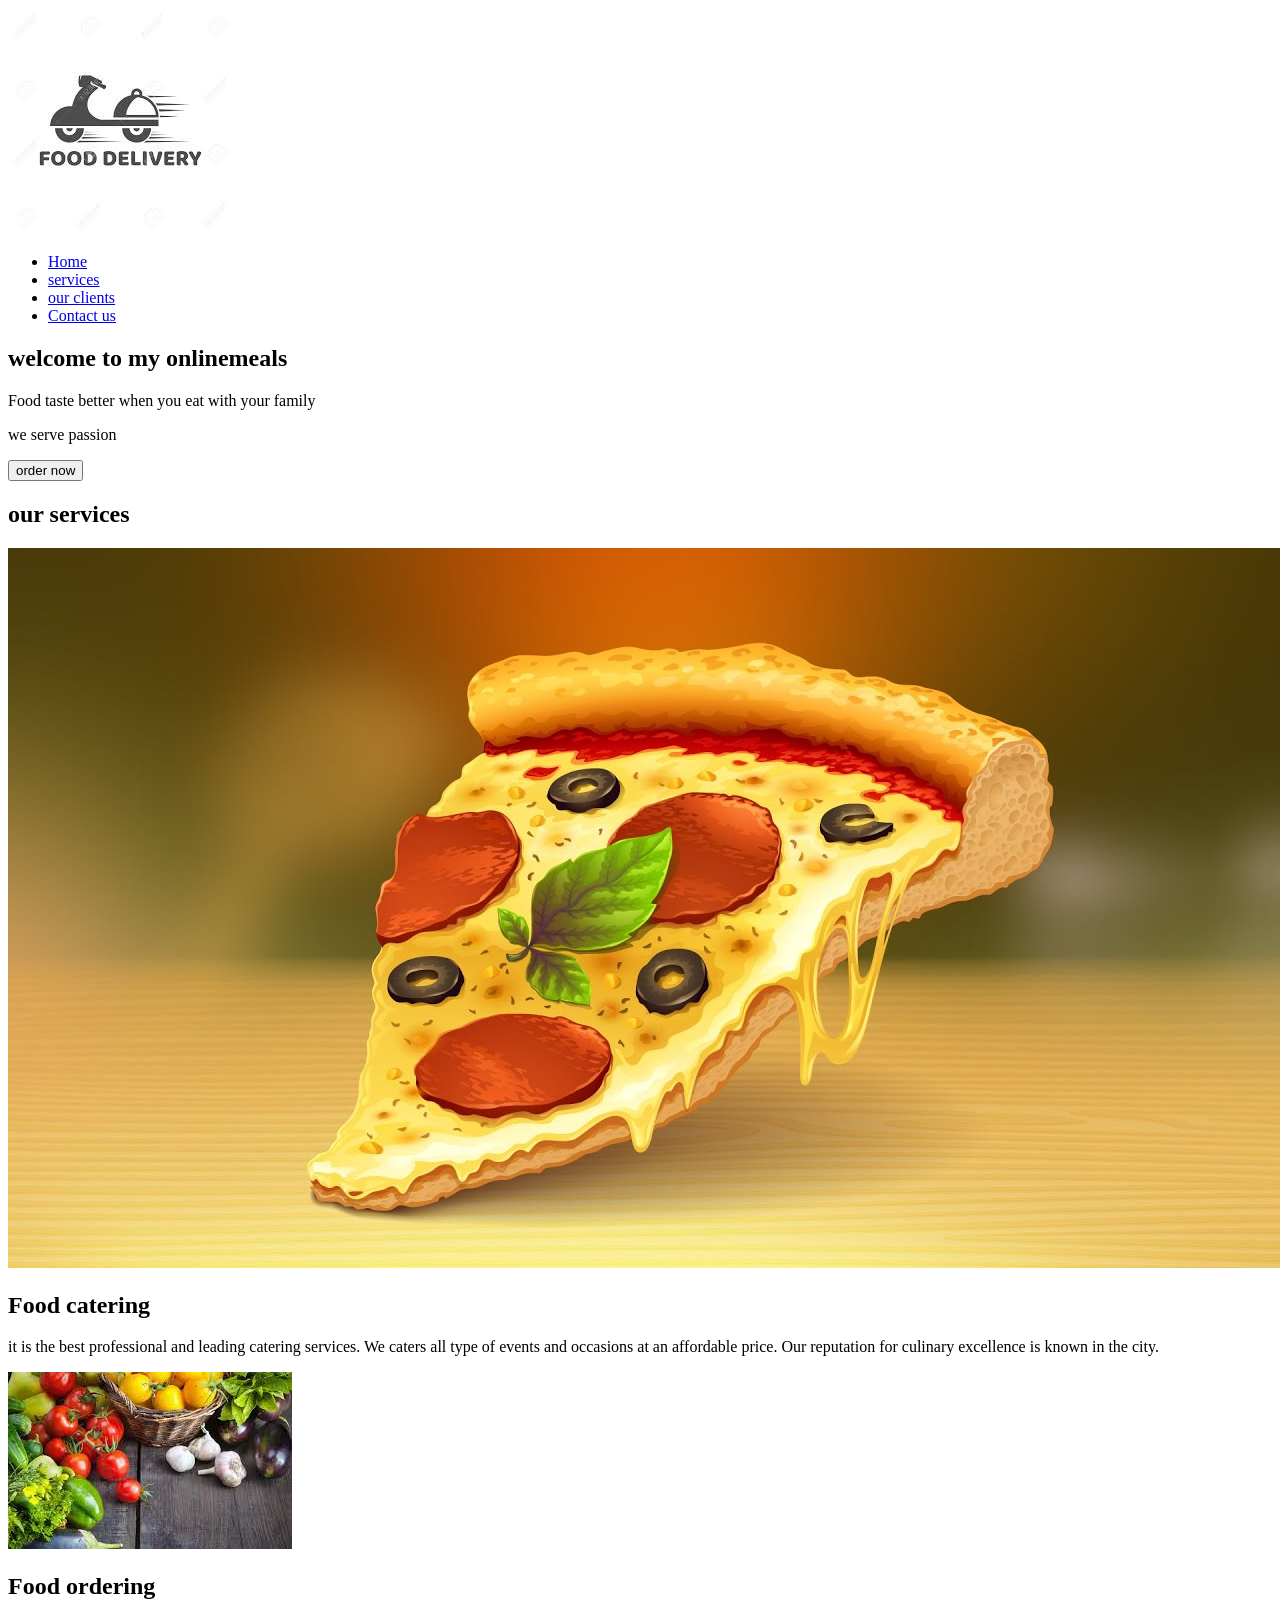
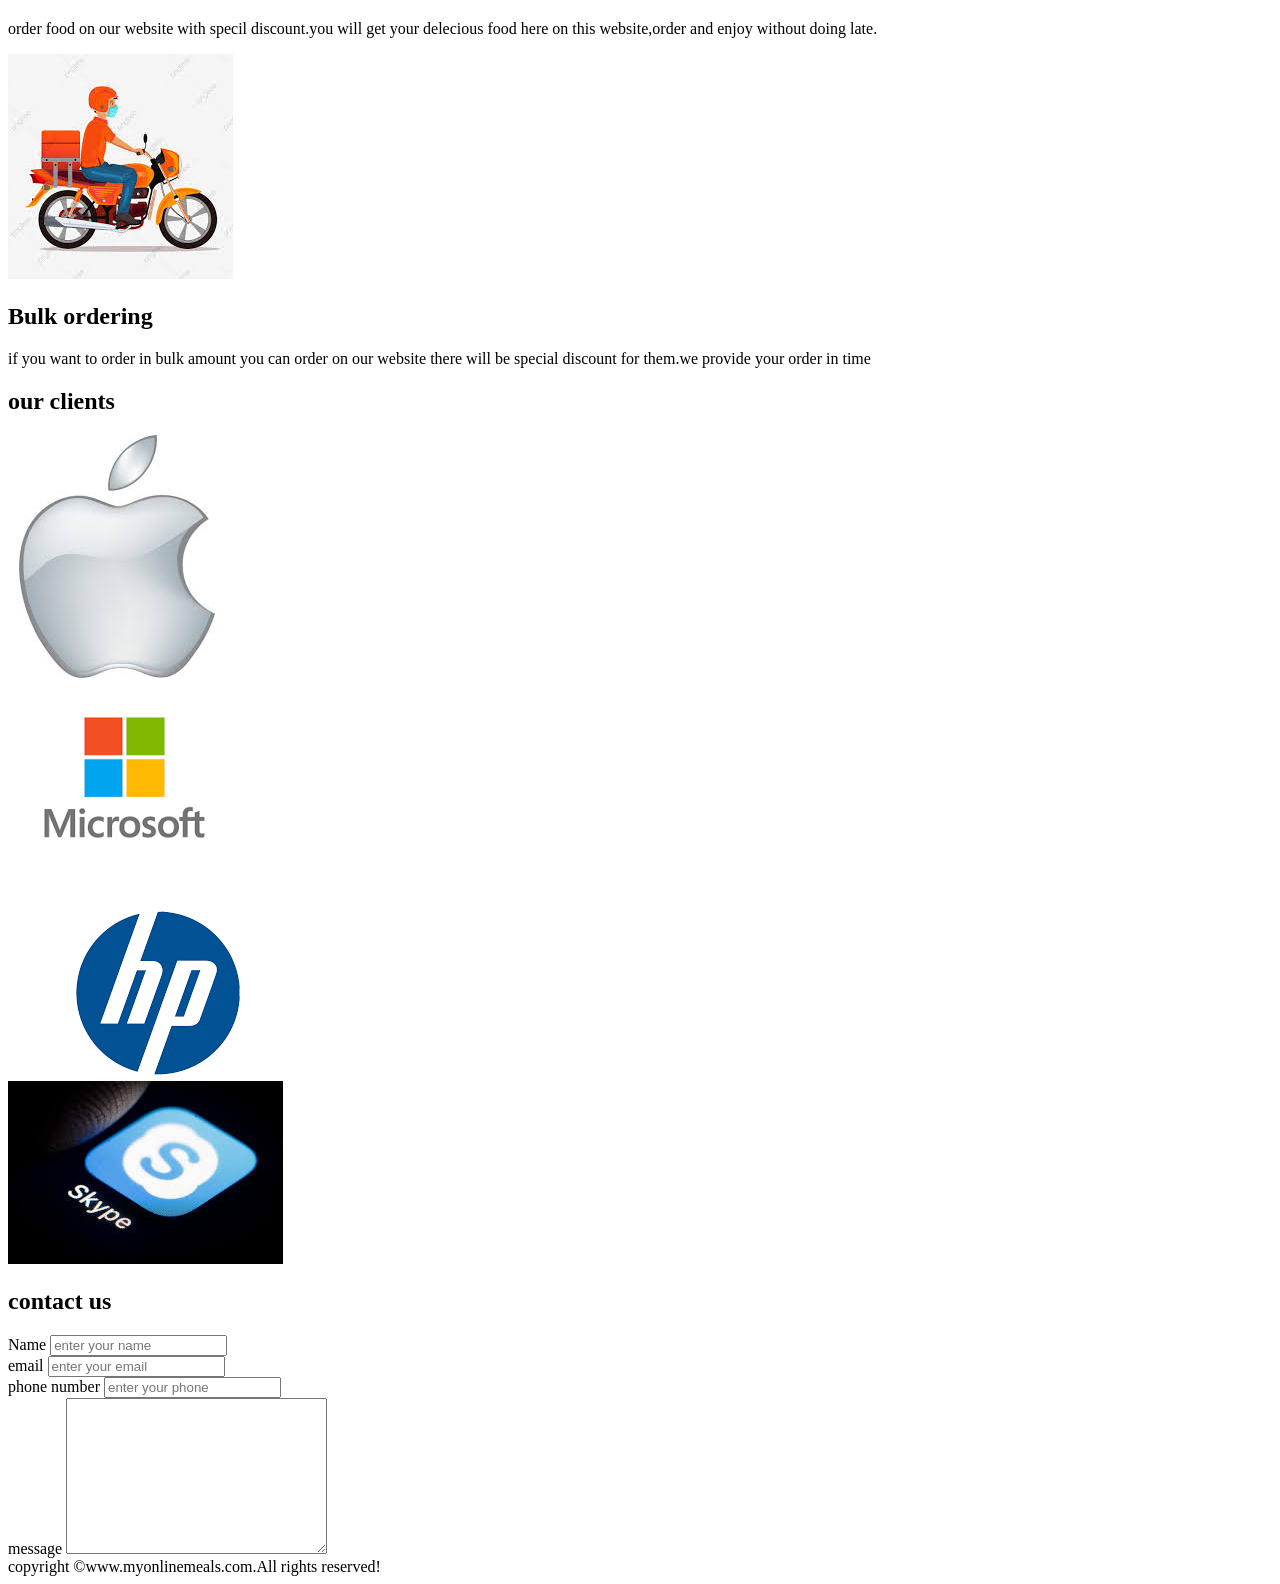
==== fooddeliverwebsite.html @ 108c6133 "Add files via upload" ====
<!DOCTYPE html>
<html lang="en">

<head>
    <meta charset="UTF-8">
    <meta http-equiv="X-UA-Compatible" content="IE=edge">
    <meta name="viewport" content="width=device-width, initial-scale=1.0">
    <title>Best online food delivery services in india|myonlinemeals.com</title>
    <link rel="stylesheet" href="C:\Users\Asus\Desktop\css project-2\style.css">
    <link rel="stylesheet" media="screen and (max-width:680px)" href="C:\Users\Asus\Desktop\css project-2\phone.css">
    <link rel="preconnect" href="https://fonts.gstatic.com">
    <link href="https://fonts.googleapis.com/css2?family=Baloo+Bhai+2&display=swap" rel="stylesheet">

</head>

<body>
    <nav id="navbar">
        <!--navbar to ek hi hota h n to class dene ki kya jaroorat h-->
        <div id="logo">
            <img src="logo2.jpg" alt="myonlinemeals.com">
        </div>
        <ul>
            <li class="item"><a href="#home">Home</a></li>
            <!--li.item{<a>}*4-->
            <li class="item"><a href="#services-container">services</a></li>
            <li class="item"><a href="#client-section">our clients</a></li>
            <li class="item"><a href="#contact">Contact us</a></li>
        </ul>
    </nav>
    <section id="home">
        <h1 class="h-primary">welcome to my onlinemeals</h1>
        <p>Food taste better when you eat with your family
        </p>
        <p>we serve passion</p>
        <button class="btn"> order now</button>
    </section>
    <section id="services-container">
        <h1 class="h-primary center">our services</h1>
        <div id="services">
            <div class="box">
                <img src="pizzzzzzaa.jpg" alt="">
                <h2 class="h-secondary center">Food catering</h2>
                <p class="center">it is the best professional and leading catering services. 
                    We caters all type of events and occasions at an affordable price.
                     Our reputation for culinary excellence is known in the city.
                </p>
            </div>
            <div class="box">
                <img src="vegetable.jpg" alt="">
                <h2 class="h-secondary center">Food ordering</h2>
                <p class="center">order food on our website with specil discount.you will get 
                    your delecious food here on this website,order and enjoy without doing late.
                </p>
            </div>
            <div class="box">
                <img src="deliveryboy.jpg" alt="">
                <h2 class="h-secondary center">Bulk ordering</h2>
                <p class="center">if you want to order in bulk amount you can order on our website there will be special discount
                    for them.we provide your order in time </p>
            </div>
        </div>
    </section>
    <section id="client-section">
        <h1 class="h-primary center">our clients</h1>
        <div id="clients">
            <div class="client-item">
                <img src="applelogo.jpg" alt="our client">
            </div>
            <div class="client-item">
                <img src="download.png" alt="our client">
            </div>
            <div class="client-item">
                <img src="hp.jpg" alt="our client">
            </div>
            <div class="client-item">
                <img src="images (1).jpg" alt="our client">
            </div>
        </div>
    </section>
    <section id="contact">
        <h1 class="h-primary center">contact us</h1>
        <div id="contact-box">
            <form action="">
                <div class="form-group">
                    <label for="name">Name</label>
                    <input type="text" name="name" id="name" placeholder="enter your name">

                </div>
                <div class="form-group">
                    <label for="email">email</label>
                    <input type="email" name="name" id="email" placeholder="enter your email">

                </div>
                <div class="form-group">
                    <label for="phone">phone number</label>
                    <input type="phone" name="name" id="phone" placeholder="enter your phone">

                </div>
                <div class="form-group">
                    <label for="message">message</label>
                    <textarea name="message" id="message" cols="30" rows="10"></textarea>

                </div>
            </form>

        </div>
    </section>
    <footer>
        <div class="center">
            copyright &copy;www.myonlinemeals.com.All rights reserved!
        </div>
    </footer>

</body>

</html>
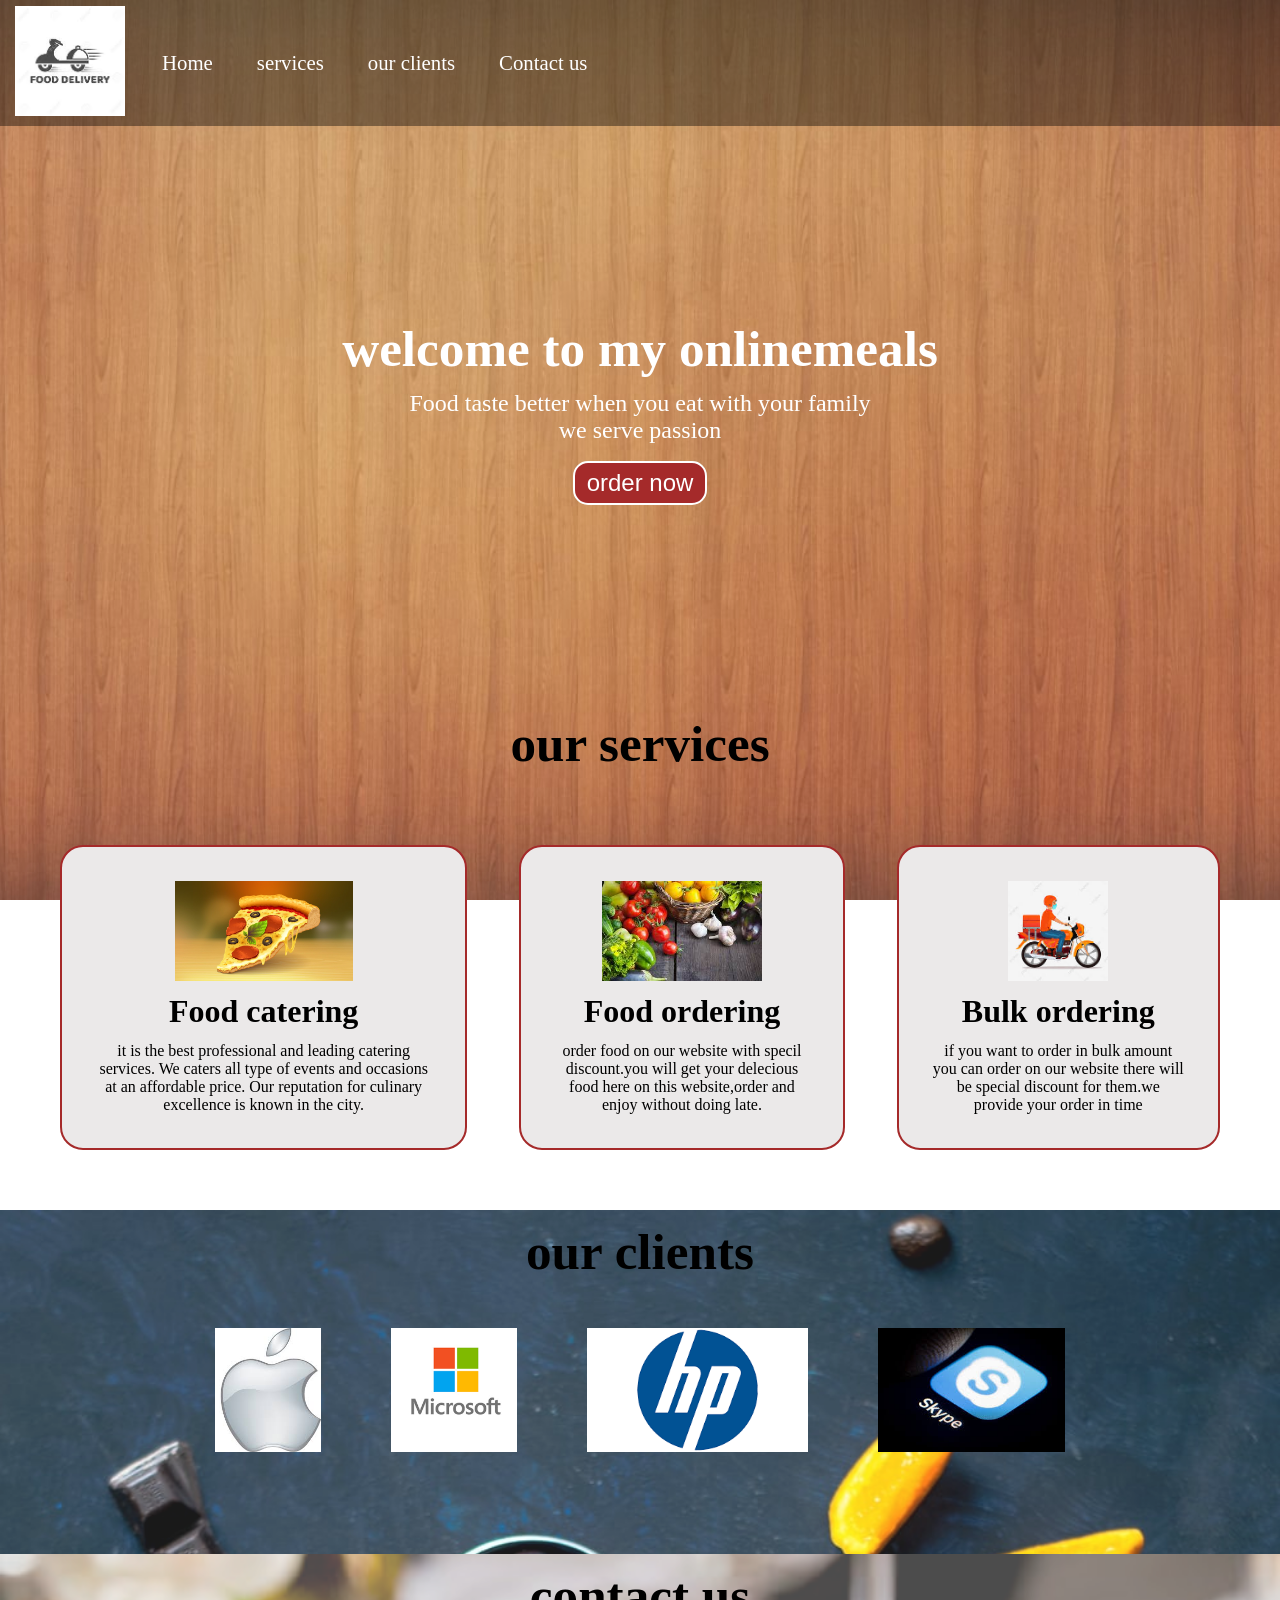
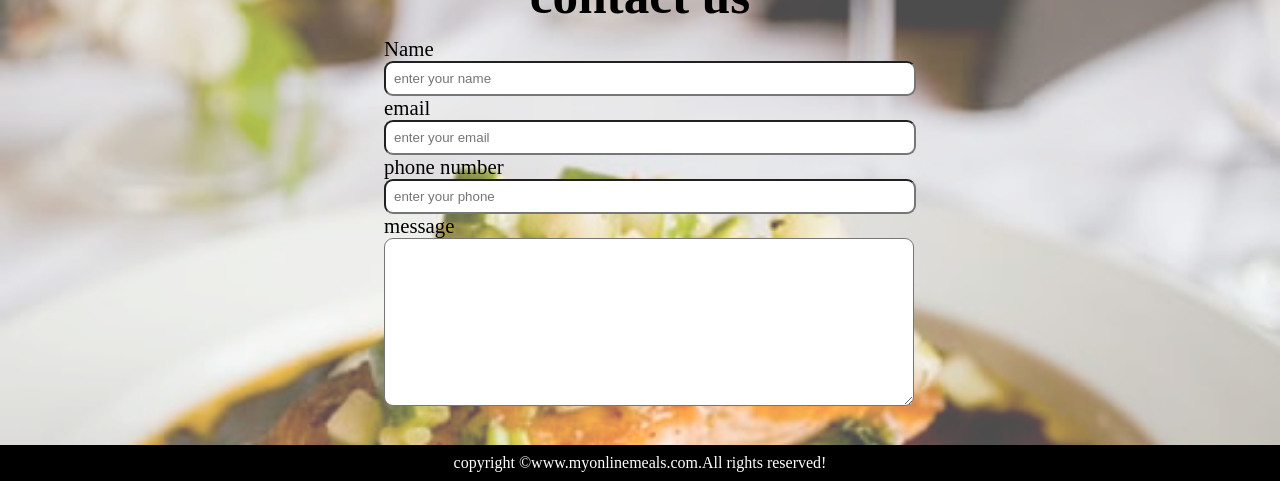
==== commit d3fdb2cb: "Update fooddeliverwebsite.html" ====
--- a/fooddeliverwebsite.html
+++ b/fooddeliverwebsite.html
@@ -6,8 +6,8 @@
     <meta http-equiv="X-UA-Compatible" content="IE=edge">
     <meta name="viewport" content="width=device-width, initial-scale=1.0">
     <title>Best online food delivery services in india|myonlinemeals.com</title>
-    <link rel="stylesheet" href="C:\Users\Asus\Desktop\css project-2\style.css">
-    <link rel="stylesheet" media="screen and (max-width:680px)" href="C:\Users\Asus\Desktop\css project-2\phone.css">
+    <link rel="stylesheet" href="style.css">
+    <link rel="stylesheet" media="screen and (max-width:680px)" href="phone.css">
     <link rel="preconnect" href="https://fonts.gstatic.com">
     <link href="https://fonts.googleapis.com/css2?family=Baloo+Bhai+2&display=swap" rel="stylesheet">
 
@@ -113,4 +113,4 @@
 
 </body>
 
-</html>+</html>
--- a/style.css
+++ b/style.css
@@ -0,0 +1,213 @@
+/*css reset*/
+*{
+    margin: 0;
+    padding: 0;
+}
+html{
+    scroll-behavior: smooth;
+}
+/*css variables */
+:root{
+    --navbar-height:59px;
+}
+/*navigation bar*/
+#navbar{
+    display: flex;
+    align-items: center;
+    position: relative;/*position absolute krne se parent ke upar chla jaega nhi to relative krne se wo apna jagah lega  */ 
+    top: 0px;
+    position: sticky;
+    /*justify content:centre agr kr dete to jo bhi likhe h navbar ke andar centre me aa jata but nhi chaie */
+}
+   /*navigation bar:logo and image*/
+   #logo{
+      margin: 3px 10px;
+   }
+
+   #logo img{
+       height: 110px ;
+       margin: 3px 5px;
+   }
+   #navbar::before{
+    content: "";
+    background-color: black;
+    position: absolute;
+    top: 0px;
+    left: 0px;
+    height: 100%;
+    width: 100%;
+    z-index: -1;
+    opacity: 0.4;
+}
+   /*navigation bar: list styling*/
+   #navbar ul{
+       display: flex;
+   }
+ #navbar ul li{
+    /* color: white;*/
+     list-style: none;/*bidu bindu aate h nhi aenge*/
+     font-size: 1.3rem;
+     font-family: 'Baloo Bhai 2', cursive;
+
+ }
+ #navbar ul li a{
+     color: white;
+    display: block;/*it means element can sit in the next line if needed responsive bnane me madat*/
+    padding: 3px 22px;
+    border-radius: 20px;
+    text-decoration: none;/*underline chli jaegi*/
+    
+}
+#navbar ul li a:hover{
+    color: black;
+    background-color: white;
+   
+}
+/*home section*/
+#home{
+    display: flex;
+    flex-direction: column;
+     padding: 3px 45px;
+    height: 570px;
+    justify-content: center;
+    align-items: center;
+}
+#home::before{
+    content: "";
+    background:url("wood-wallpaper-laptop-345968.jpg") no-repeat center center/cover;
+    position: absolute;
+    top: 0px;
+    left: 0px;
+    height: 100%;
+    width: 100%;
+    z-index: -1;
+    opacity: 0.89;
+    
+}
+ #home h1{
+     color:white;
+     text-align: center;
+     font-family: 'Baloo Bhai 2', cursive;
+ }
+ #home p{
+    color:white;
+    text-align: center;
+    font-size: 1.5rem;
+    font-family: 'Baloo Bhai 2', cursive;
+ }
+ /*services section*/
+ #services{
+     margin: 34px;
+     display: flex;
+ }
+ #services .box{
+       
+     border:2px solid brown ;
+     height: auto;
+     margin: 26px 26px;
+     border-radius: 23px;
+     padding: 34px;
+     background-color: rgb(235, 233, 233);
+}
+#services .box img{
+    height: 100px;
+    margin: auto;
+    display: block;
+    
+}
+#section .box p{
+    font-family: 'Baloo Bhai 2', cursive;
+}
+#client-section{
+    height: 344px;
+   position:relative;
+}
+#clients{
+    display: flex;
+    justify-content: center;
+    align-items: center;
+}
+#clients img{
+    height: 124px;
+}
+.client-item{
+    padding: 35px;
+}
+#client-section::before{
+    content: "";
+    background:url("photo-1532980400857-e8d9d275d858.jpg")  ;
+    background-size: cover;
+    position: absolute;
+    height: 100%;
+    width: 100%;
+    z-index: -1;
+    opacity: 0.9;
+    }
+    /*contact section*/
+    #contact{
+        position: relative;
+    }
+    #contact::before{
+        content: "";
+        position: absolute;
+        width: 100%;
+        height: 100%;
+        z-index: -1;
+        opacity: 0.7;
+        background:url("bread.jpg") no-repeat center center/cover;
+    }
+   #contact-box{
+       display: flex;
+       justify-content: center;
+       align-items: center;
+       padding-bottom: 34px;
+       font-size: 1.1rem;
+   }
+   #contact-box input,
+    #contact-box textarea{
+        width:100%;
+        padding:0.5rem;
+        border-radius: 9px;
+
+    }
+    #contact-box form{
+        width: 40% ;
+    }
+    #contact-box label{
+       font-size: 1.3rem;
+       font-family: 'Baloo Bhai 2', cursive;
+    }
+footer{
+    background: black;
+    color: white;
+    padding: 9px 20px;
+}
+ /*utility classes*/
+ .h-primary{
+     font-size: 3.2rem;
+     padding: 12px;
+     font-family: 'Baloo Bhai 2', cursive;
+ }
+ .h-secondary{
+    font-size: 2.0rem;
+    padding: 12px;
+    font-family: 'Baloo Bhai 2', cursive;
+}
+
+ .btn{
+     padding: 6px 12px;
+     border: 2px solid white;
+     background-color: brown;
+     color:white;
+     margin: 17px;
+     font-size: 1.5rem;
+     border-radius: 15px;
+     cursor: pointer;
+ }
+ .center{
+     text-align: center;
+ }
+/* #home{
+     position: relative;/*ye kre se home apna background ka jagah lega navbar apna lia h to acha nhi lgegea website
+}*/
+/*client-section*/
--- a/phone.css
+++ b/phone.css
@@ -0,0 +1,63 @@
+/*navigation*/
+#navbar{
+    flex-direction: column;
+}
+#navbar ul li a{
+    font-size: 1rem;
+    padding: 0px 7px;
+    padding-bottom: 8px;
+
+}
+
+/*home section*/
+#home{
+height: 370px;
+
+}
+#home::before{
+  height: 500px;
+  padding: 3px 68px;
+}
+#home p{
+    font-size: 13px;
+}
+/*services section*/
+#services{
+ flex-direction: column;
+}
+#services .box img{
+    height: 50px;
+    margin: auto;
+    display: block;
+
+}
+#services .box{
+    padding: 14px;
+    margin: 2px 0px;
+    margin-bottom: 20px;
+
+}
+/*client section*/
+#clients{
+    flex-wrap: wrap;
+}
+#clients img{
+    width: 30px;
+    padding: 2px 8px;
+}
+#client-section{
+    height: 450px;
+}
+
+/*contact us section*/
+
+
+/*footer*/
+/*utility*/
+.h-primary{
+    font-size: 26px;
+}
+.btn{
+    font-size: 13px;
+    padding: 4px 8px;
+}
